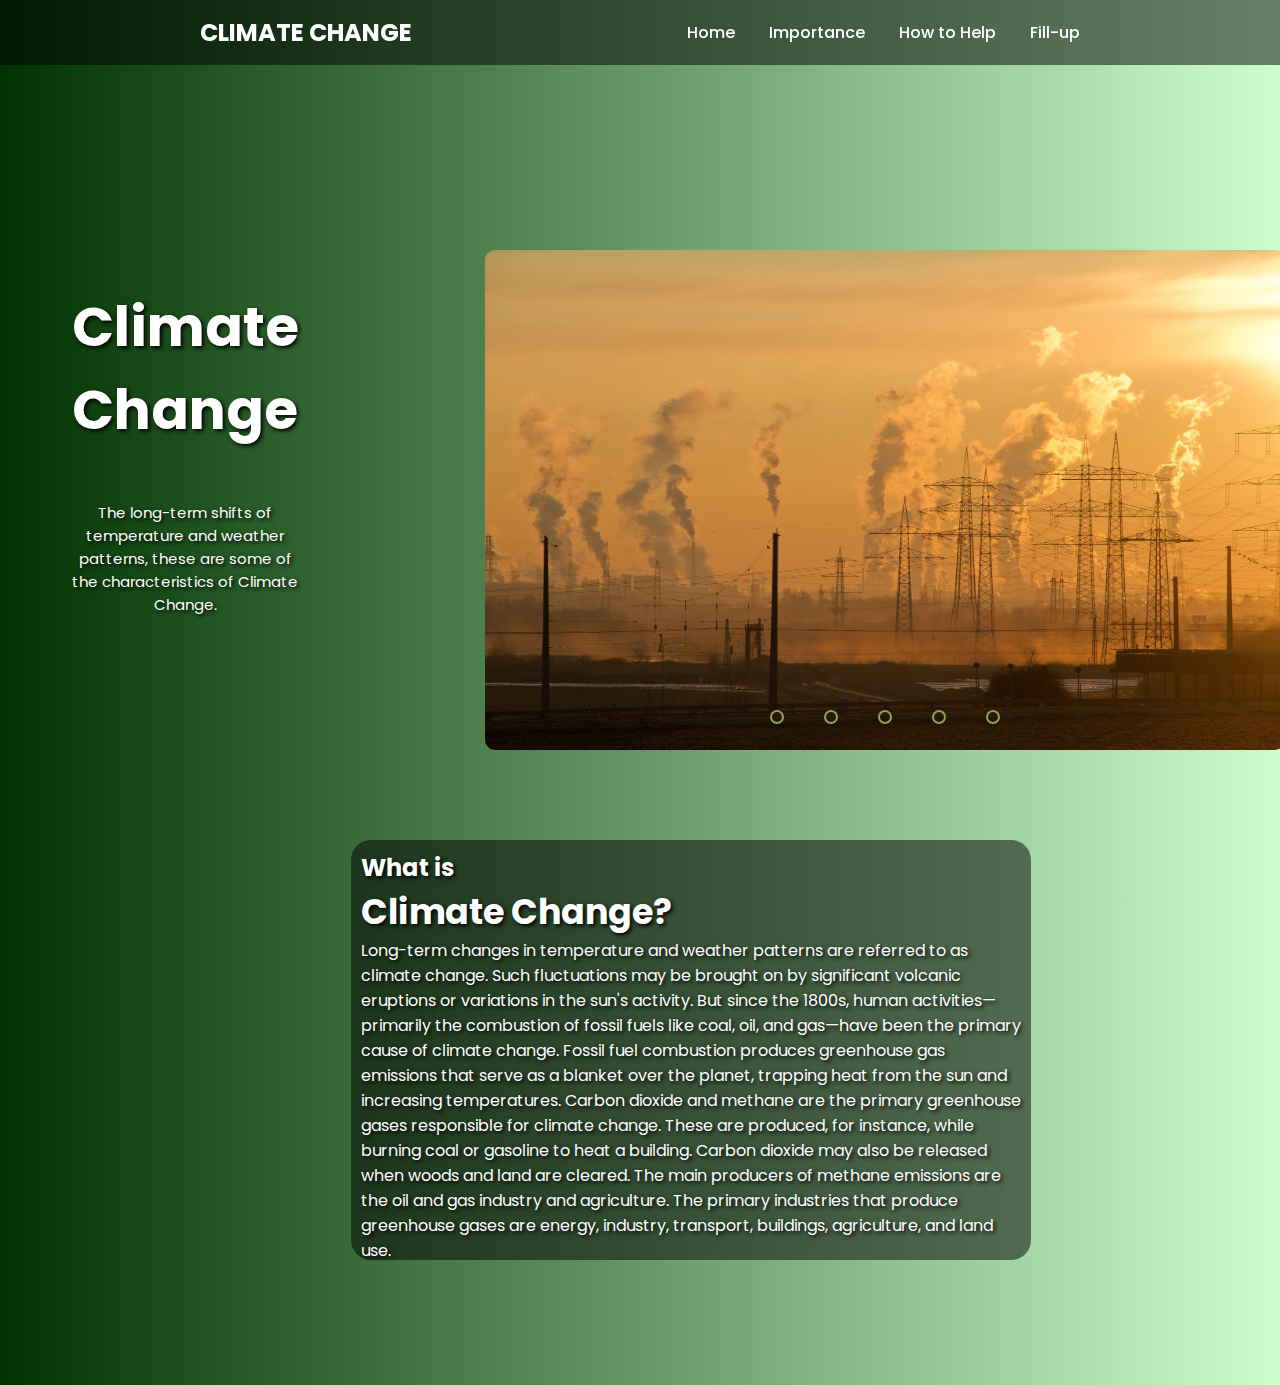
==== CS3Q4-Project-Entera/home.html @ dbac8d70 "Add files via upload" ====
<!DOCTYPE html>
<html>
<head> 
    <title> HOME </title>
		<link href="https://fonts.googleapis.com/css2?family=Poppins&display=swap" rel="stylesheet">
		<meta charset="UTF-8">
		<meta name="viewport" content="width=device">
	    <link rel="stylesheet" href="styleshome.css">
</head>
<body>	
    <header>
		    <a href="cs3q4proj_entera.html" class="brand">Climate Change</a>
			<div class="menu-btn"></div>
			<div class="navigation">
			    <div class="navigation-items">
				    <a href="home.html">Home</a>
					<a href="importance.html">Importance</a>
					<a href="howtohelp.html">How to Help</a>
					<a href="fillup.html">Fill-up</a>
				</div>
			</div>
		</header>
		
		<div class="Description">
		    <div class="sentence">
		        <h1> Climate <br> Change </h1>
				<br></br>
		        <p> The long-term shifts of temperature and weather patterns,
		these are some of the characteristics of Climate Change. </p>
		    </div>
		</div>
		
		<section class="about">
		    <div class="define">
				<div class="about-text">
			    <h2> What is <br><span> Climate Change? </span></h2>
				<p>Long-term changes in temperature and weather patterns 
				are referred to as climate change. Such fluctuations may be 
				brought on by significant volcanic eruptions or variations 
			    in the sun's activity. But since the 1800s, human activities—primarily 
				the combustion of fossil fuels like coal, oil, and gas—have been the 
				primary cause of climate change.
			
                Fossil fuel combustion produces greenhouse gas emissions that serve 
				as a blanket over the planet, trapping heat from the sun and increasing 
				temperatures.

                Carbon dioxide and methane are the primary greenhouse gases responsible 
				for climate change. These are produced, for instance, while burning coal 
				or gasoline to heat a building. Carbon dioxide may also be released when 
				woods and land are cleared. The main producers of methane emissions are 
				the oil and gas industry and agriculture. The primary industries that 
				produce greenhouse gases are energy, industry, transport, buildings, 
				agriculture, and land use. </p>
				</div>
			</div>
		</section>
				
		    
		
		<div class="slider">
    	    <div class="slides">
			
			<input type="radio" name="radio.btn" id="radio1">
			<input type="radio" name="radio.btn" id="radio2">
			<input type="radio" name="radio.btn" id="radio3">
			<input type="radio" name="radio.btn" id="radio4">
			<input type="radio" name="radio.btn" id="radio5">
			
			<div class="slide first">
			    <img src="img1.jpg" alt="">
	        </div>
				
			<div class="slide">
			    <img src="img2.jpg" alt="">
	        </div>
				
			<div class="slide">
			    <img src="img3.jpg" alt="">
	        </div>
				
			<div class="slide">
			    <img src="img4.jpg" alt="">
	        </div>
				
			<div class="slide">
			    <img src="img5.jpg" alt="">
	        </div>
				
			<div class="navigation-auto">
			    <div class="auto-btn1"></div>
				<div class="auto-btn2"></div>
				<div class="auto-btn3"></div>
				<div class="auto-btn4"></div>
				<div class="auto-btn5"></div>
			</div>
				
		    </div>
				
			<div class="navigation-manual">
			    <label for="radio1" class="manual-btn"></label>
				<label for="radio2" class="manual-btn"></label>
				<label for="radio3" class="manual-btn"></label>
				<label for="radio4" class="manual-btn"></label>
				<label for="radio5" class="manual-btn"></label>
			</div>
					
		</div>
	
	
		
	<script type="text/javascript">
		const menuBtn = document.querySelector(".menu-btn");
        const navigation = document.querySelector(".navigation");
		
        menuBtn.addEventListener("click", () => {
	    menuBtn.classList.toggle("active");
		navigation.classList.toggle("active");
        });
		
		const btns = document.querySelectorAll(".nav-btn");
		
		var sliderNav = function(manual){
		    btns.forEach((btn) => {
			    btn.classList.remove("active");
				});
			
		    btns[manual].classList.add("active");
		}
		
		btns.forEach((btn, i) => {
		    btn.addEventListener("click", () => {
			    sliderNav(i);
			});
		});
		
		var counter = 1;
		setInterval(function(){
		    document.getElementById('radio' + counter).checked = true;
			counter++;
			    if(counter > 4){
				  counter = 1;
				}
			}, 5000);
		</script>
		

		
</body>
---- CS3Q4-Project-Entera/styleshome.css ----
@import url('https://fonts.googleapis.com/css2?family=Poppins&display=swap');

*{
	margin: 0;
	padding: 0;
	box-sizing: border-box;
	font-family: 'Poppins', sans-serif;
}

body{
	margin: 0;
	padding: 0;
	height: 100vh;
	display: flex;
	justify-content: center;
	align-items: center; 
	background: linear-gradient(to right, #003300 0%, #ccffcc 100%);
}

.slider{
	width: 800px;
	height: 500px;
	border-radius: 10px;
	overflow: hidden;
}

.slides{
	width: 500%;
	height: 500px;
	display: flex;
}

.slides input{
	display: none;
}

.slide{
	width: 20%;
	transition: 2s;
}

.slide img{
	width: 800px;
	height: 500px;
}

.navigation-manual{
	position: absolute;
	width: 800px;
	margin-top: -40px;
	display: flex;
	justify-content: center;
}

.manual-btn{
	border: 2px solid #8DA258;
	padding: 5px;
	border-radius: 10px;
	cursor: pointer;
	transition: 1s;
}

.manual-btn:not(:last-child){
	margin-right: 40px;
}

.manual-btn:hover{
	background: #fff;
}

#radio1:checked ~ .first{
	margin-left: 0;
}

#radio2:checked ~ .first{
    margin-left: -20%;
}

#radio3:checked ~ .first{
	margin-left: -40%;
}

#radio4:checked ~ .first{
	margin-left: -60%;
}

#radio5:checked ~ .first{
	margin-left: -80%;
}

.navigation-auto{
	position: absolute;
    display: flex;
	width: 800px;
	justify-content: center;
	margin-top: 450px;
}

.navigation-auto div{
	padding: 5px;
	border-radius: 10px;
	transition: 1s;
}

.navigation-auto div:not(:last-child){
	margin-right: 40px;
}

#radio1:checked ~ .navigation-auto .auto-btn1{
	background: #8DA258;
}

#radio12:checked ~ .navigation-auto .auto-btn2{
	background: #8DA258;
}

#radio3:checked ~ .navigation-auto .auto-btn3{
	background: #8DA258;
}

#radio4:checked ~ .navigation-auto .auto-btn4{
	background: #8DA258;
}

#radio5:checked ~ .navigation-auto .auto-btn5{
	background: #8DA258;
}

	
header{
	background: rgba(0, 0, 0, 0.5); 
	z-index: 999;
	position: absolute;
	top: 0;
	left: 0;
	width: 100%;
	display: flex;
	justify-content: space-between;
	align-items: center;
	padding: 15px 200px;
	transition: 0.5s ease;
}

header {
	position: fixed;
}

header .brand{
	color: #fff;
	font-size: 1.5em;
	font-weight: 700;
	text-transform: uppercase;
	text-decoration: none;
}

header .navigation{
	position: relative;
}

header .navigation .navigation-items a{
	position: relative;
	color: #fff;
	font-size: 1em;
	font-weight: 500;
	text-decoration: none;
	margin-left: 30px;
	transition: 0.3s ease;
}

header .navigation .navigation-items a:before{
	content: '';
	position: absolute;
	background: #8DA258;
	width: 0;
	height: 3px;
	bottom: 0;
	left: 0;
	transition: 0.3 ease;
}

header .navigation .navigation-items a:hover:before{
	width: 100%;
}

@media (max-width: 1040px){
	header{
	    padding: 12px 20px;
	}
	
	section{
		 padding: 100px 20px;
    }
	

	header .navigation{
		display: none;
	}
	
	header .navigation.active{
		position: fixed;
		width: 100%;
		height: 100vh;
		top: 0;
		left: 0;
		display: flex;
		justify-content: center;
		align-items: center;
		background: rgba(1,0,0,0.3);
	}

    header .navigation .navigation-items{
        background: #8DA258;
		width: 600px;
		max-width: 600px;
		margin: 20px;
		padding: 40px;
	    display: flex;
		flex-direction: column;
		align-items: center;
		border-radius: 5px;
		box-shadow: 0 5px 25px rgb(1 1 1 / 20%);
    }
    	
    header .navigation .navigation-items a{
        color: #000;
        font-size: 1.2em;
        margin: 20px;
    }
	
	header .navigation .navigation-items a:before{
        background: #000;
		height: 5px;
    }
		
	.menu-btn{
		background: url(menubtn.png)no-repeat;
		background-size: 30px;
		background-position: center;
		width: 40px;
		height: 40px;
		cursor: pointer;
		transition: 0.3s ease;
	} 
	
	.menu-btn.active{
		z-index: 999;
		background: url(menubtnclose.jpg)no-repeat;
		background-size: 25px;
		background-position: center;
		transition: 0.5 ease;
	}
	
	.manual-btn{
	border: 2px solid #8DA258;
	padding: 5px;
	border-radius: 10px;
	cursor: pointer;
	transition: 1s;
	align-items: center;
}

 
	
}

.slider{
	position: absolute;
	margin-top: 100px; 
	margin-left: 490px;
	
}

.Description{
	text-align: center;
	margin-top: 300px;
	margin-bottom: 300px;
	color: #fff;
	margin-left: 190px;
	text-shadow: 2px 2px 4px #000000;

}

.Description h1{
	font-size: 55px;
	text-decoration: none;
}

.Description p{
	font-size: 15px;
	text-decoration: none;
}

.about{
	text-align: left;
	margin-top: 1200px;
	width: 100%;
	padding: 100px 0px;
}


.about-text{
	height: 420px;
	width: 680px;
    text-align: left;
	background: rgba(0, 0, 0, 0.5); 
	border-radius: 20px;
	transition: 2s ease;
	padding: 10px;
	margin-top: 25px;
	margin-bottom: 25px;
	margin-left: 25px;
}

.about-text:hover{
	height: 430px;
	width: 720px;
    text-align: left;
	background: rgba(0, 0, 0, 0.5); 
	border-radius: 20px;
	font-weight: 500;
	transition: 2s ease;
	padding: 20px;
	margin-top: 35px;
	margin-bottom: 35px;
	margin-left: 35px;

}

.about-text h2{
	text-align: left;
}

.define{
	width: 1100px;
	max-width: 95%;
	margin: 0 auto;
	align-items: center;
	justify-content: space-around;
}

.about-text h2{
	color: #fff;
	text-shadow: 2px 2px 4px #000000;
}

.about span{
	font-size: 35px;
}

.about p{
	color: #fff;
	text-shadow: 2px 2px 4px #000000;
	
}
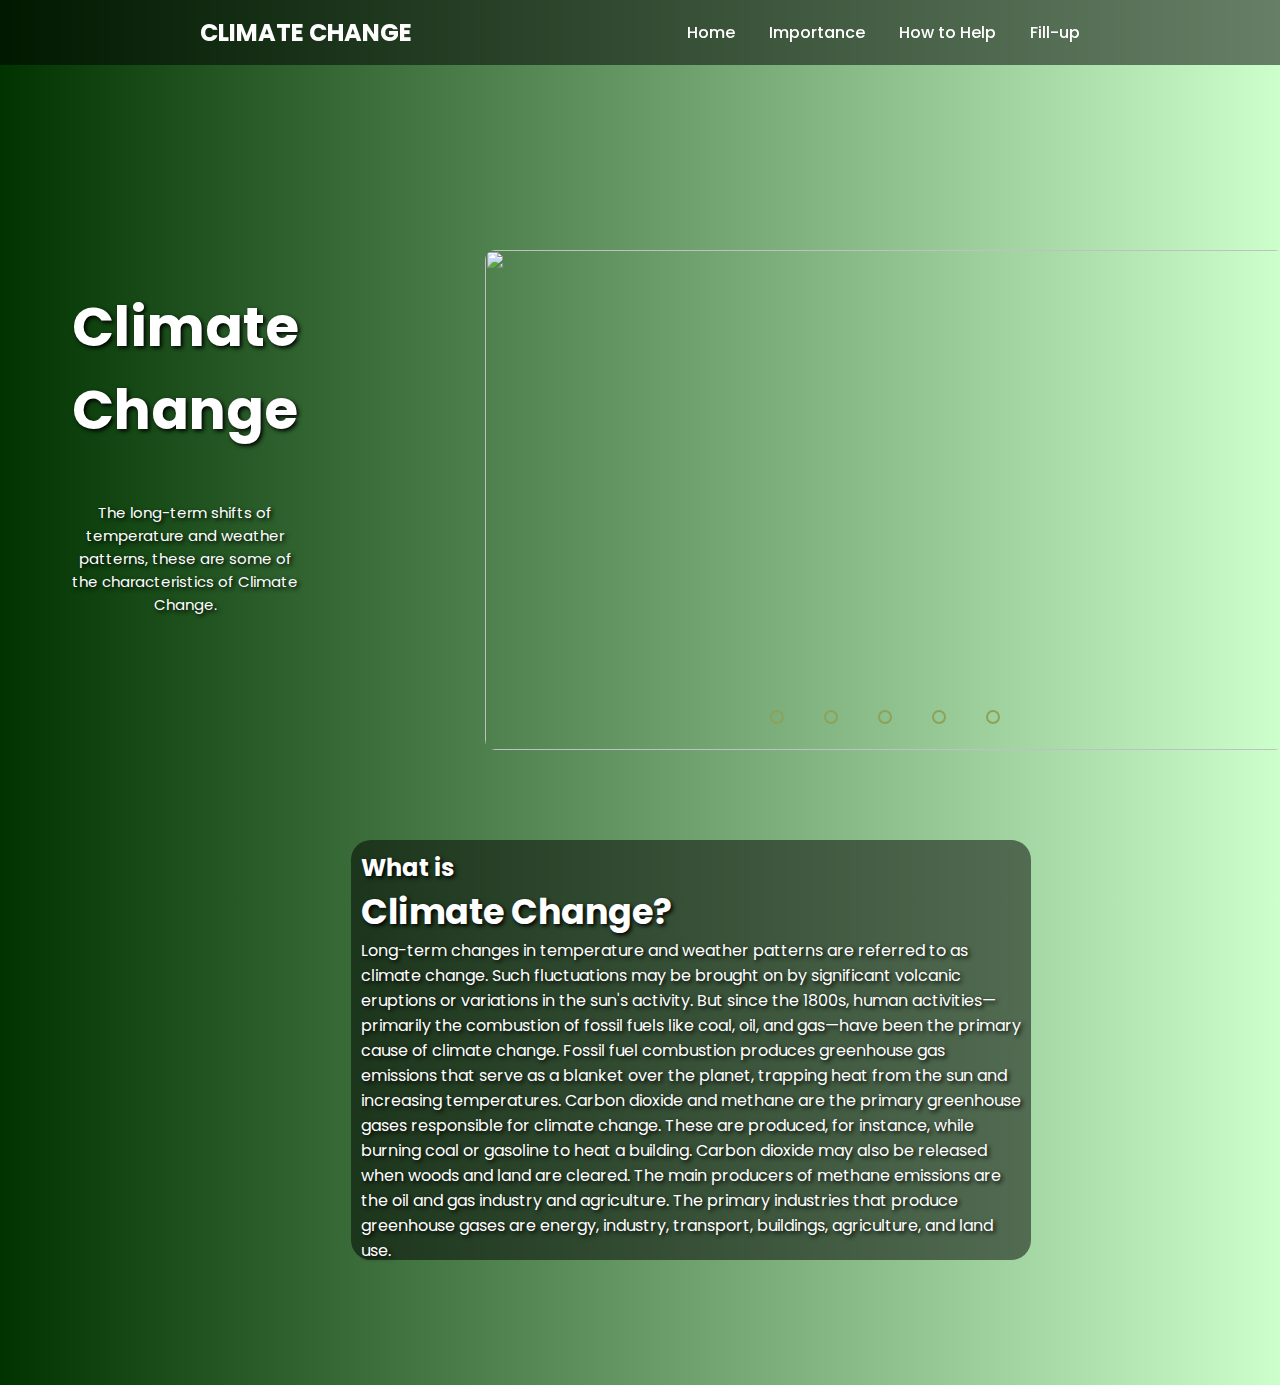
==== commit 3a9b2216: "Update home.html" ====
--- a/CS3Q4-Project-Entera/home.html
+++ b/CS3Q4-Project-Entera/home.html
@@ -68,23 +68,23 @@
 			<input type="radio" name="radio.btn" id="radio5">
 			
 			<div class="slide first">
-			    <img src="img1.jpg" alt="">
+			    <img src="https://user-images.githubusercontent.com/115935576/239775646-819e607e-80e3-4856-9c1e-7126613ad034.jpgg" alt="">
 	        </div>
 				
 			<div class="slide">
-			    <img src="img2.jpg" alt="">
+			    <img src="https://user-images.githubusercontent.com/115935576/239775648-a37de09f-7a98-49db-b0d7-b4a2c83efce8.jpg" alt="">
 	        </div>
 				
 			<div class="slide">
-			    <img src="img3.jpg" alt="">
+			    <img src="https://user-images.githubusercontent.com/115935576/239775677-cbaf1984-b92f-48b3-ac97-dc3f3f1ab7f4.jpg" alt="">
 	        </div>
 				
 			<div class="slide">
-			    <img src="img4.jpg" alt="">
+			    <img src="https://user-images.githubusercontent.com/115935576/239775736-eb3f489d-90fd-4748-bdcc-5adee0bad69e.jpg" alt="">
 	        </div>
 				
 			<div class="slide">
-			    <img src="img5.jpg" alt="">
+			    <img src="https://user-images.githubusercontent.com/115935576/239775784-137f2308-ac12-4208-9b15-640e6bc6c44d.jpg" alt="">
 	        </div>
 				
 			<div class="navigation-auto">
@@ -146,4 +146,4 @@
 		
 
 		
-</body>+</body>
